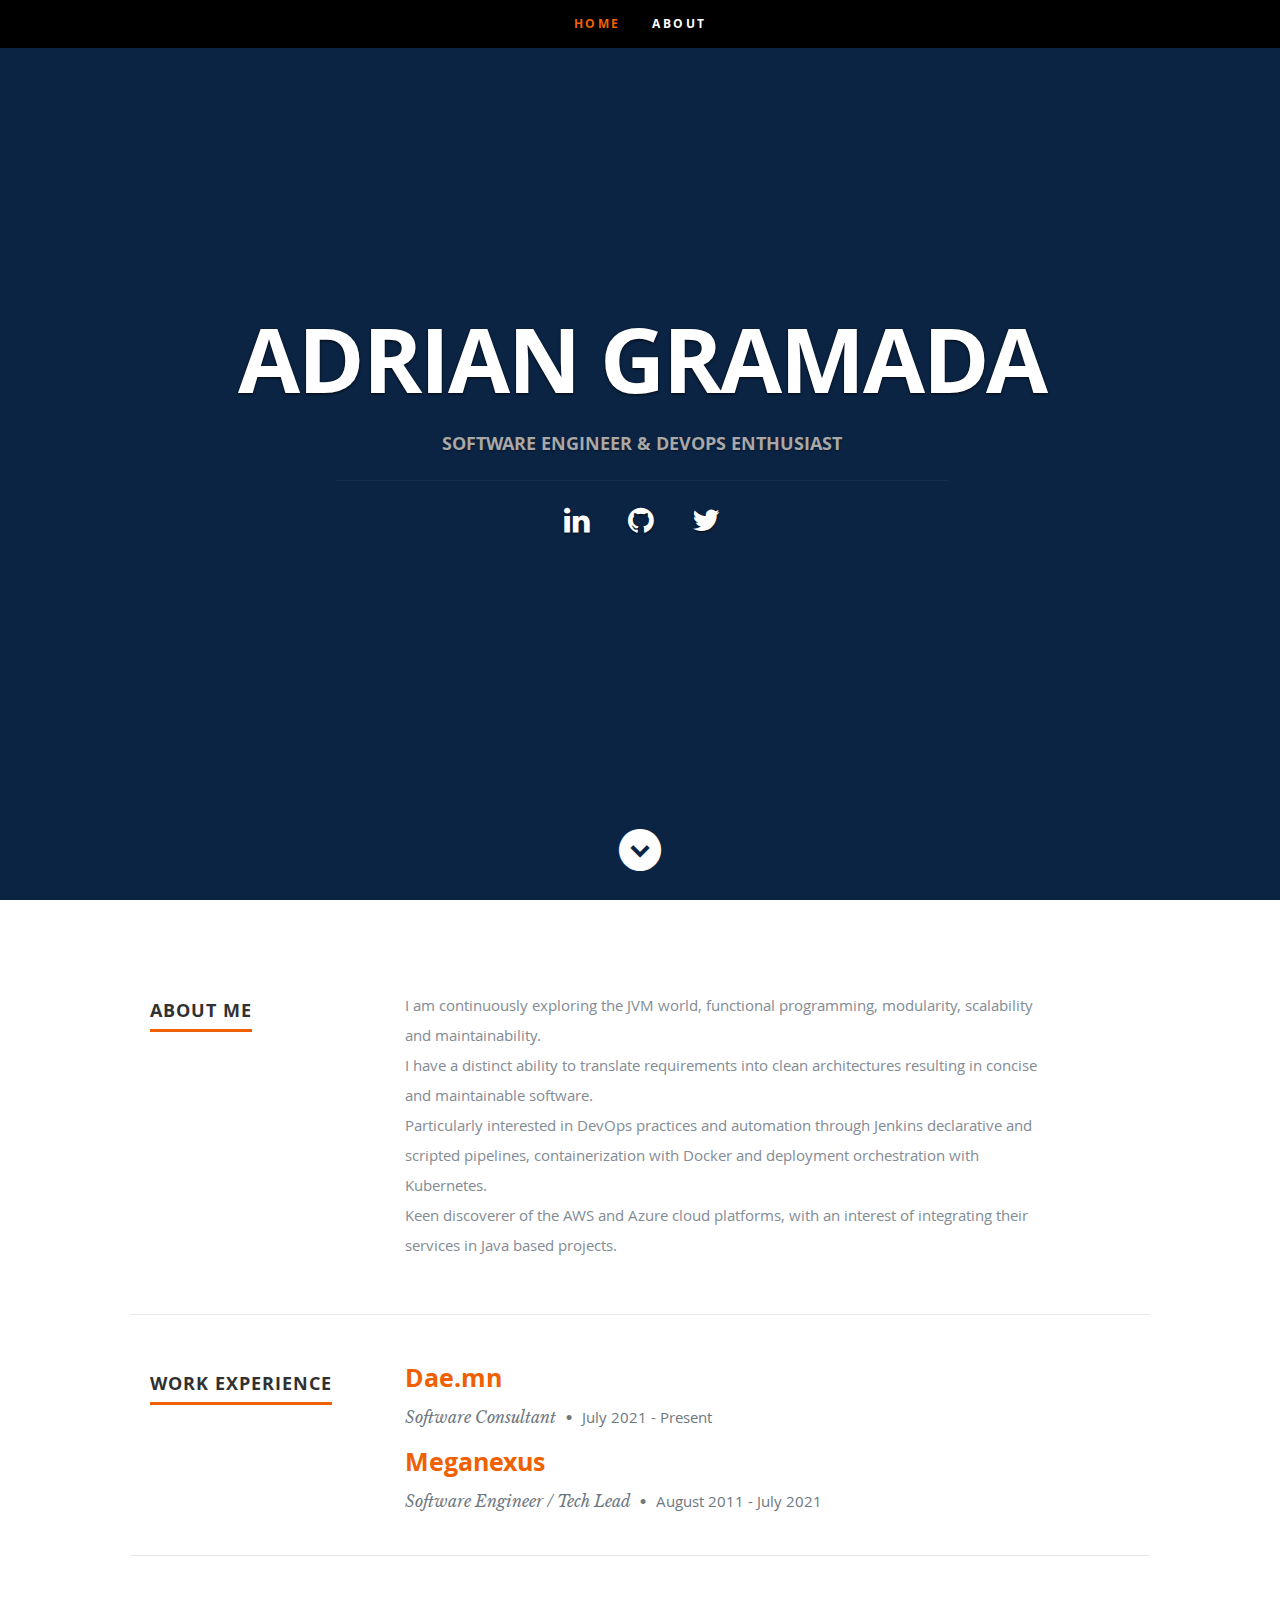
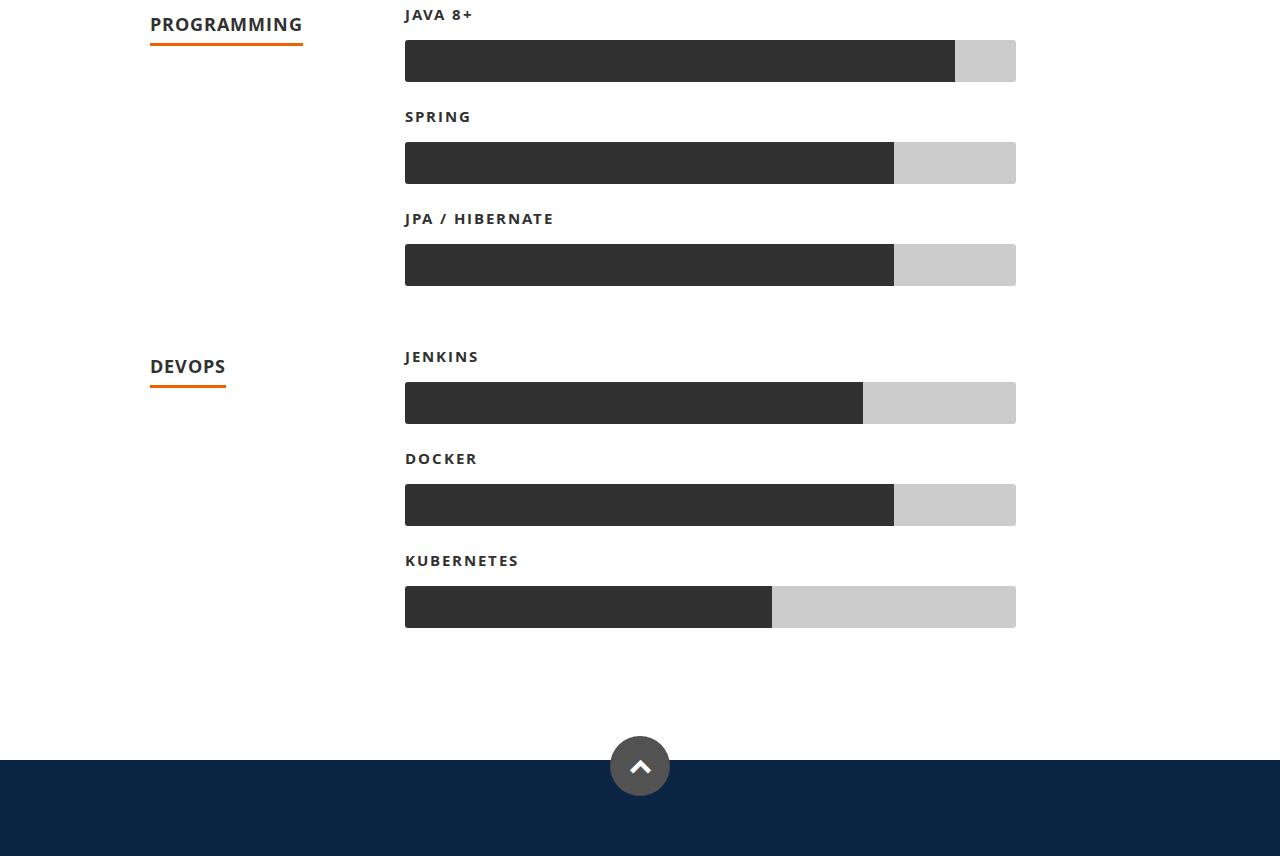
==== index.html @ 90272af5 "Update index.html" ====
<!DOCTYPE html>

<!--[if lt IE 8 ]><html class="no-js ie ie7" lang="en"> <![endif]-->
<!--[if IE 8 ]><html class="no-js ie ie8" lang="en"> <![endif]-->
<!--[if (gte IE 8)|!(IE)]><!--><html class="no-js" lang="en"> <!--<![endif]-->
<head>

   <meta charset="utf-8">
	<title>Home</title>
	<meta name="description" content="Graadi's Homepage">
	<meta name="author" content="Graadi">

	<meta name="viewport" content="width=device-width, initial-scale=1, maximum-scale=1">

   <link rel="stylesheet" href="css/default.css">
	<link rel="stylesheet" href="css/layout.css">
   <link rel="stylesheet" href="css/media-queries.css">
   <link rel="stylesheet" href="css/magnific-popup.css">

	<link rel="shortcut icon" href="images/favicon.png" >

</head>

<body>

   <header id="home">

      <nav id="nav-wrap">

         <a class="mobile-btn" href="#nav-wrap" title="Show navigation">Show navigation</a>
	      <a class="mobile-btn" href="#" title="Hide navigation">Hide navigation</a>

         <ul id="nav" class="nav">
            <li class="current"><a class="smoothscroll" href="#home">Home</a></li>
	         <li><a class="smoothscroll" href="#resume">About</a></li>
         </ul>

      </nav>

      <div class="row banner">
         <div class="banner-text">
            <h1 class="responsive-headline">Adrian Gramada</h1>
            <h3>Software Engineer & DevOps enthusiast</h3>
            <hr />
            <ul class="social">
               <li><a href="https://www.linkedin.com/in/graadi/"><i class="fa fa-linkedin"></i></a></li>
               <li><a href="https://github.com/graadi"><i class="fa fa-github"></i></a></li>
               <li><a href="https://twitter.com/graaadi"><i class="fa fa-twitter"></i></a></li>
            </ul>
         </div>
      </div>

      <p class="scrolldown">
         <a class="smoothscroll" href="#resume"><i class="icon-down-circle"></i></a>
      </p>

   </header>

   <section id="resume">

      <div class="row about work">

         <div class="three columns header-col">
            <h1><span>About Me</span></h1>
         </div>

         <div class="nine columns main-col">

            <div class="row item">

               <div class="twelve columns">

                  <p>I am continuously exploring the JVM world, functional programming, modularity, scalability and maintainability.<br />
                  I have a distinct ability to translate requirements into clean architectures resulting in concise and maintainable software.<br />
                  Particularly interested in DevOps practices and automation through Jenkins declarative and scripted pipelines, containerization with Docker and deployment orchestration with Kubernetes.<br />
                  Keen discoverer of the AWS and Azure cloud platforms, with an interest of integrating their services in Java based projects.</p>

               </div>

            </div>

         </div>

      </div>

      <div class="row work">

         <div class="three columns header-col">
            <h1><span>Work Experience</span></h1>
         </div>

         <div class="nine columns main-col">

            <div class="row item">

               <div class="twelve columns">

                  <h3><a href="https://dae.mn">Dae.mn</a></h3>
                  <p class="info">Software Consultant <span>&bull;</span> <em class="date">July 2021 - Present</em></p>

               </div>

            </div>

            <div class="row item">

               <div class="twelve columns">

                  <h3><a href="https://www.meganexus.com">Meganexus</a></h3>
                  <p class="info">Software Engineer / Tech Lead <span>&bull;</span> <em class="date">August 2011 - July 2021</em></p>

               </div>

            </div>

         </div>

      </div>

      <div class="row skill">

         <div class="three columns header-col">
            <h1><span>Programming</span></h1>
         </div>

         <div class="nine columns main-col">

				<div class="bars">

				   <ul class="skills">
					   <li><span class="bar-expand java"></span><em>Java 8+</em></li>
                  <li><span class="bar-expand spring"></span><em>Spring</em></li>
						<li><span class="bar-expand jpa"></span><em>JPA / Hibernate</em></li>
					</ul>

				</div>

			</div>

      </div>

      <div class="row skill">

         <div class="three columns header-col">
            <h1><span>DevOps</span></h1>
         </div>

         <div class="nine columns main-col">

				<div class="bars">

				   <ul class="skills">
					   <li><span class="bar-expand jenkins"></span><em>Jenkins</em></li>
                  <li><span class="bar-expand docker"></span><em>Docker</em></li>
						<li><span class="bar-expand kubernetes"></span><em>Kubernetes</em></li>
					</ul>

				</div>

			</div>

      </div>
   </section>

   <footer>

      <div class="row">

         <div id="go-top"><a class="smoothscroll" title="Back to Top" href="#home"><i class="icon-up-open"></i></a></div>

      </div>

   </footer>

   <script src="http://ajax.googleapis.com/ajax/libs/jquery/1.10.2/jquery.min.js"></script>
   <script>window.jQuery || document.write('<script src="js/jquery-1.10.2.min.js"><\/script>')</script>
   <script type="text/javascript" src="js/jquery-migrate-1.2.1.min.js"></script>
   <script src="js/jquery.flexslider.js"></script>
   <script src="js/waypoints.js"></script>
   <script src="js/jquery.fittext.js"></script>
   <script src="js/init.js"></script>

</body>

</html>
---- css/default.css ----
/*
=====================================================================
*   Ceevee v1.0 Default Stylesheet
*   url: styleshout.com
*   03-17-2014
=====================================================================

TOC:
a. Webfonts and Icon fonts
b. Reset
c. Default Styles
   1. Basic
   2. Typography
   3. Links
   4. Images
   5. Buttons
   6. Forms
d. Grid
e. Others
   1. Clearing
   2. Misc

=====================================================================  */

/* ------------------------------------------------------------------ */
/* a. Webfonts and Icon fonts
 ------------------------------------------------------------------ */

@import url("fonts.css");
@import url("fontello/css/fontello.css");
@import url("font-awesome/css/font-awesome.min.css");

/* ------------------------------------------------------------------
/* b. Reset
      Adapted from:
      Normalize.css - https://github.com/necolas/normalize.css/
      HTML5 Doctor Reset - html5doctor.com/html-5-reset-stylesheet/
/* ------------------------------------------------------------------ */

html, body, div, span, object, iframe,
h1, h2, h3, h4, h5, h6, p, blockquote, pre,
abbr, address, cite, code,
del, dfn, em, img, ins, kbd, q, samp,
small, strong, sub, sup, var,
b, i,
dl, dt, dd, ol, ul, li,
fieldset, form, label, legend,
table, caption, tbody, tfoot, thead, tr, th, td,
article, aside, canvas, details, figcaption, figure,
footer, header, hgroup, menu, nav, section, summary,
time, mark, audio, video {
   margin: 0;
   padding: 0;
   border: 0;
   outline: 0;
   font-size: 100%;
   vertical-align: baseline;
   background: transparent;
}

article,aside,details,figcaption,figure,
footer,header,hgroup,menu,nav,section {
   display: block;
}

audio,
canvas,
video {
   display: inline-block;
}

audio:not([controls]) {
   display: none;
   height: 0;
}

[hidden] { display: none; }

code, kbd, pre, samp {
   font-family: monospace, serif;
   font-size: 1em;
}

pre {
   white-space: pre;
   white-space: pre-wrap;
   word-wrap: break-word;
}

blockquote, q { quotes: &#8220 &#8220; }

blockquote:before, blockquote:after,
q:before, q:after {
   content: '';
   content: none;
}

ins {
   background-color: #ff9;
   color: #000;
   text-decoration: none;
}

mark {
   background-color: #A7F4F6;
   color: #555;
}

del { text-decoration: line-through; }

abbr[title], dfn[title] {
   border-bottom: 1px dotted;
   cursor: help;
}

table {
   border-collapse: collapse;
   border-spacing: 0;
}


/* ------------------------------------------------------------------ */
/* c. Default and Basic Styles
      Adapted from:
      Skeleton CSS Framework - http://www.getskeleton.com/
      Typeplate Typographic Starter Kit - http://typeplate.com/
/* ------------------------------------------------------------------ */

/*  1. Basic  ------------------------------------------------------- */

*,
*:before,
*:after {
   -moz-box-sizing: border-box;
   -webkit-box-sizing: border-box;
   box-sizing: border-box;
}

html {
   font-size: 62.5%;
   -webkit-font-smoothing: antialiased;
}

body {
   background: #fff;
   font-family: 'opensans-regular', sans-serif;
   font-weight: normal;
   font-size: 15px;
   line-height: 30px;
	color: #838C95;

   -webkit-font-smoothing: antialiased; /* Fix for webkit rendering */
	-webkit-text-size-adjust: 100%;
}

/*  2. Typography
       Vertical rhythm with leading derived from 6
--------------------------------------------------------------------- */

h1, h2, h3, h4, h5, h6 {
   color: #313131;
	font-family: 'opensans-bold', sans-serif;
   font-weight: normal;
}
h1 a, h2 a, h3 a, h4 a, h5 a, h6 a { font-weight: inherit; }
h1 { font-size: 38px; line-height: 42px; margin-bottom: 12px; letter-spacing: -1px; }
h2 { font-size: 28px; line-height: 36px; margin-bottom: 6px; }
h3 { font-size: 22px; line-height: 30px; margin-bottom: 12px; }
h4 { font-size: 20px; line-height: 30px; margin-bottom: 6px; }
h5 { font-size: 18px; line-height: 30px; }
h6 { font-size: 14px; line-height: 30px; }
.subheader { }

p { margin: 0 0 30px 0; }
p img { margin: 0; }
p.lead {
   font: 19px/36px 'opensans-light', sans-serif;
   margin-bottom: 18px;
}

/* for 'em' and 'strong' tags, font-size and line-height should be same with
the body tag due to rendering problems in some browsers */
em { font: 15px/30px 'opensans-italic', sans-serif; }
strong, b { font: 15px/30px 'opensans-bold', sans-serif; }
small { font-size: 11px; line-height: inherit; }

/*	Blockquotes */
blockquote {
   margin: 30px 0px;
   padding-left: 40px;
   position: relative;
}
blockquote:before {
   content: "\201C";
   opacity: 0.45;
   font-size: 80px;
   line-height: 0px;
   margin: 0;
   font-family: arial, sans-serif;

   position: absolute;
   top:  30px;
	left: 0;
}
blockquote p {
   font-family: 'librebaskerville-italic', serif;
   padding: 0;
   font-size: 18px;
   line-height: 36px;
}
blockquote cite {
   display: block;
   font-size: 12px;
   font-style: normal;
   line-height: 18px;
}
blockquote cite:before { content: "\2014 \0020"; }
blockquote cite a,
blockquote cite a:visited { color: #8B9798; border: none }

/* ---------------------------------------------------------------------
/*  Pull Quotes Markup
/*
    <aside class="pull-quote">
		<blockquote>
			<p></p>
		</blockquote>
	 </aside>
/*
/* --------------------------------------------------------------------- */
.pull-quote {
   position: relative;
	padding: 18px 30px 18px 0px;
}
.pull-quote:before,
.pull-quote:after {
	height: 1em;
	opacity: 0.45;
	position: absolute;
	font-size: 80px;
   font-family: Arial, Sans-Serif;
}
.pull-quote:before {
	content: "\201C";
	top:  33px;
	left: 0;
}
.pull-quote:after {
	content: '\201D';
	bottom: -33px;
	right: 0;
}
.pull-quote blockquote {
   margin: 0;
}
.pull-quote blockquote:before {
   content: none;
}

/* Abbreviations */
abbr {
   font-family: 'opensans-bold', sans-serif;
	font-variant: small-caps;
	text-transform: lowercase;
   letter-spacing: .5px;
	color: gray;
}
abbr:hover { cursor: help; }

/* drop cap */
.drop-cap:first-letter {
	float: left;
	margin: 0;
	padding: 14px 6px 0 0;
	font-size: 84px;
	font-family: /* Copperplate */ 'opensans-bold', sans-serif;
   line-height: 60px;
	text-indent: 0;
	background: transparent;
	color: inherit;
}

hr { border: solid #E3E3E3; border-width: 1px 0 0; clear: both; margin: 11px 0 30px; height: 0; }


/*  3. Links  ------------------------------------------------------- */

a, a:visited {
   text-decoration: none;
   outline: 0;
   color: #11ABB0;

   -webkit-transition: color .3s ease-in-out;
   -moz-transition: color .3s ease-in-out;
   -o-transition: color .3s ease-in-out;
   transition: color .3s ease-in-out;
}
a:hover, a:focus { color: #313131; }
p a, p a:visited { line-height: inherit; }


/*  4. List  --------------------------------------------------------- */

ul, ol { margin-bottom: 24px; margin-top: 12px; }
ul { list-style: none outside; }
ol { list-style: decimal; }
ol, ul.square, ul.circle, ul.disc { margin-left: 30px; }
ul.square { list-style: square outside; }
ul.circle { list-style: circle outside; }
ul.disc { list-style: disc outside; }
ul ul, ul ol,
ol ol, ol ul { margin: 6px 0 6px 30px; }
ul ul li, ul ol li,
ol ol li, ol ul li { margin-bottom: 6px; }
li { line-height: 18px; margin-bottom: 12px; }
ul.large li { }
li p { }

/* ---------------------------------------------------------------------
/*  Stats Tab Markup

    <ul class="stats-tabs">
		<li><a href="#">[value]<b>[name]</b></a></li>
	 </ul>

    Extend this object into your markup.
/*
/* --------------------------------------------------------------------- */
.stats-tabs {
   padding: 0;
   margin: 24px 0;
}
.stats-tabs li {
	display: inline-block;
	margin: 0 10px 18px 0;
	padding: 0 10px 0 0;
	border-right: 1px solid #ccc;
}
.stats-tabs li:last-child {
	margin: 0;
	padding: 0;
	border: none;
}
.stats-tabs li a {
	display: inline-block;
	font-size: 22px;
	font-family: 'opensans-bold', sans-serif;
   border: none;
   color: #313131;
}
.stats-tabs li a:hover {
   color:#11ABB0;
}
.stats-tabs li a b {
	display: block;
	margin: 6px 0 0 0;
	font-size: 13px;
	font-family: 'opensans-regular', sans-serif;
   color: #8B9798;
}

/* definition list */
dl { margin: 12px 0; }
dt { margin: 0; color:#11ABB0; }
dd { margin: 0 0 0 20px; }

/* Lining Definition Style Markup */
.lining dt,
.lining dd {
	display: inline;
	margin: 0;
}
.lining dt + dt:before,
.lining dd + dt:before {
	content: "\A";
	white-space: pre;
}
.lining dd + dd:before {
	content: ", ";
}
.lining dd:before {
	content: ": ";
	margin-left: -0.2em;
}

/* Dictionary Definition Style Markup */
.dictionary-style dt {
	display: inline;
	counter-reset: definitions;
}
.dictionary-style dt + dt:before {
	content: ", ";
	margin-left: -0.2em;
}
.dictionary-style dd {
	display: block;
	counter-increment: definitions;
}
.dictionary-style dd:before {
	content: counter(definitions, decimal) ". ";
}

/* Pagination */
.pagination {
   margin: 36px auto;
   text-align: center;
}
.pagination ul li {
   display: inline-block;
   margin: 0;
   padding: 0;
}
.pagination .page-numbers {
   font: 15px/18px 'opensans-bold', sans-serif;
   display: inline-block;
   padding: 6px 10px;
   margin-right: 3px;
   margin-bottom: 6px;
	color: #6E757C;
	background-color: #E6E8EB;

	-webkit-transition: all 200ms ease-in-out;
	-moz-transition: all 200ms ease-in-out;
	-o-transition: all 200ms ease-in-out;
	-ms-transition: all 200ms ease-in-out;
	transition: all 200ms ease-in-out;

   -moz-border-radius: 3px;
   -webkit-border-radius: 3px;
   -khtml-border-radius: 3px;
	border-radius: 3px;
}
.pagination .page-numbers:hover {
   background: #838A91;
   color: #fff;
}
.pagination .current,
.pagination .current:hover {
   background-color: #11ABB0;
   color: #fff;
}
.pagination .inactive,
.pagination .inactive:hover {
   background-color: #E6E8EB;
	color: #A9ADB2;
}
.pagination .prev, .pagination .next {}

/*  5. Images  --------------------------------------------------------- */

img {
   max-width: 100%;
   height: auto;
}
img.pull-right { margin: 12px 0px 0px 18px; }
img.pull-left { margin: 12px 18px 0px 0px; }

/*  6. Buttons  --------------------------------------------------------- */

.button,
.button:visited,
button,
input[type="submit"],
input[type="reset"],
input[type="button"] {
   font: 16px/30px 'opensans-bold', sans-serif;
   background: #11ABB0;
   display: inline-block;
	text-decoration: none;
   letter-spacing: 0;
   color: #fff;
	padding: 12px 20px;
	margin-bottom: 18px;
   border: none;
   cursor: pointer;
   height: auto;

   -webkit-transition: all .2s ease-in-out;
	-moz-transition: all .2s ease-in-out;
	-o-transition: all .2s ease-in-out;
	-ms-transition: all .2s ease-in-out;
	transition: all .2s ease-in-out;

   -moz-border-radius: 3px;
   -webkit-border-radius: 3px;
   -khtml-border-radius: 3px;
   border-radius: 3px;
}

.button:hover,
button:hover,
input[type="submit"]:hover,
input[type="reset"]:hover,
input[type="button"]:hover {
   background: #3d4145;
   color: #fff;
}

.button:active,
button:active,
input[type="submit"]:active,
input[type="reset"]:active,
input[type="button"]:active {
   background: #3d4145;
   color: #fff;
}

.button.full-width,
button.full-width,
input[type="submit"].full-width,
input[type="reset"].full-width,
input[type="button"].full-width {
	width: 100%;
	padding-left: 0 !important;
	padding-right: 0 !important;
	text-align: center;
}

/* Fix for odd Mozilla border & padding issues */
button::-moz-focus-inner,
input::-moz-focus-inner {
    border: 0;
    padding: 0;
}


/*  7. Forms  --------------------------------------------------------- */

form { margin-bottom: 24px; }
fieldset { margin-bottom: 24px; }

input[type="text"],
input[type="password"],
input[type="email"],
textarea,
select {
   display: block;
   padding: 18px 15px;
   margin: 0 0 24px 0;
   border: 0;
   outline: none;
   vertical-align: middle;
   min-width: 225px;
	max-width: 100%;
   font-size: 15px;
   line-height: 24px;
	color: #647373;
	background: #D3D9D9;

}

/* select { padding: 0;
   width: 220px;
   } */

input[type="text"]:focus,
input[type="password"]:focus,
input[type="email"]:focus,
textarea:focus {
   color: #B3B7BC;
	background-color: #3d4145;
}

textarea { min-height: 220px; }

label,
legend {
   font: 16px/24px 'opensans-bold', sans-serif;
	margin: 12px 0;
   color: #3d4145;
   display: block;
}
label span,
legend span {
	color: #8B9798;
   font: 14px/24px 'opensans-regular', sans-serif;
}

input[type="checkbox"],
input[type="radio"] {
    font-size: 15px;
    color: #737373;
}

input[type="checkbox"] { display: inline; }

/* ------------------------------------------------------------------ */
/* d. Grid
---------------------------------------------------------------------
   gutter = 40px.
/* ------------------------------------------------------------------ */

/* default
--------------------------------------------------------------- */
.row {
   width: 96%;
   max-width: 1020px;
   margin: 0 auto;
}
/* fixed width for IE8 */
.ie .row { width: 1000px ; }

.narrow .row { max-width: 980px; }

.row .row { width: auto; max-width: none; margin: 0 -20px; }

/* row clearing */
.row:before,
.row:after {
    content: " ";
    display: table;
}
.row:after {
    clear: both;
}

.column, .columns {
   position: relative;
   padding: 0 20px;
   min-height: 1px;
   float: left;
}
.column.centered, .columns.centered  {
    float: none;
    margin: 0 auto;
}

/* removed gutters */
.row.collapsed > .column,
.row.collapsed > .columns,
.column.collapsed, .columns.collapsed  { padding: 0; }

[class*="column"] + [class*="column"]:last-child { float: right; }
[class*="column"] + [class*="column"].end { float: right; }

/* column widths */
.row .one         { width: 8.33333%; }
.row .two         { width: 16.66667%; }
.row .three       { width: 25%; }
.row .four        { width: 33.33333%; }
.row .five        { width: 41.66667%; }
.row .six         { width: 50%; }
.row .seven       { width: 58.33333%; }
.row .eight       { width: 66.66667%; }
.row .nine        { width: 75%; }
.row .ten         { width: 83.33333%; }
.row .eleven      { width: 91.66667%; }
.row .twelve      { width: 100%; }

/* Offsets */
.row .offset-1    { margin-left: 8.33333%; }
.row .offset-2    { margin-left: 16.66667%; }
.row .offset-3    { margin-left: 25%; }
.row .offset-4    { margin-left: 33.33333%; }
.row .offset-5    { margin-left: 41.66667%; }
.row .offset-6    { margin-left: 50%; }
.row .offset-7    { margin-left: 58.33333%; }
.row .offset-8    { margin-left: 66.66667%; }
.row .offset-9    { margin-left: 75%; }
.row .offset-10   { margin-left: 83.33333%; }
.row .offset-11   { margin-left: 91.66667%; }

/* Push/Pull */
.row .push-1      { left: 8.33333%; }
.row .pull-1      { right: 8.33333%; }
.row .push-2      { left: 16.66667%; 	}
.row .pull-2      { right: 16.66667%; }
.row .push-3      { left: 25%; }
.row .pull-3      { right: 25%;	}
.row .push-4      { left: 33.33333%; }
.row .pull-4      { right: 33.33333%; }
.row .push-5      { left: 41.66667%; }
.row .pull-5      { right: 41.66667%; }
.row .push-6      { left: 50%; }
.row .pull-6      { right: 50%; }
.row .push-7      { left: 58.33333%; }
.row .pull-7      { right: 58.33333%; }
.row .push-8      { left: 66.66667%; 	}
.row .pull-8      { right: 66.66667%; }
.row .push-9      { left: 75%; }
.row .pull-9      { right: 75%; }
.row .push-10     { left: 83.33333%; }
.row .pull-10     { right: 83.33333%; }
.row .push-11     { left: 91.66667%; }
.row .pull-11     { right: 91.66667%; }

/* block grids
--------------------------------------------------------------------- */
.bgrid-sixths [class*="column"]   { width: 16.66667%; }
.bgrid-quarters [class*="column"] { width: 25%; }
.bgrid-thirds [class*="column"]   { width: 33.33333%; }
.bgrid-halves [class*="column"]   { width: 50%; }

[class*="bgrid"] [class*="column"] + [class*="column"]:last-child { float: left; }

/* Left clearing for block grid columns - columns that changes width in
different screen sizes. Allows columns with different heights to align
properly.
--------------------------------------------------------------------- */
.first { clear: left; }   /* first column in default screen */
.s-first { clear: none; } /* first column in smaller screens */

/* smaller screens
--------------------------------------------------------------- */
@media only screen and (max-width: 900px) {

   /* block grids on small screens */
   .s-bgrid-sixths [class*="column"]   { width: 16.66667%; }
   .s-bgrid-quarters [class*="column"] { width: 25%; }
   .s-bgrid-thirds [class*="column"]   { width: 33.33333%; }
   .s-bgrid-halves [class*="column"]   { width: 50%; }

   /* block grids left clearing */
   .first { clear: none; }
   .s-first { clear: left; }

}

/* mobile wide/smaller tablets
--------------------------------------------------------------- */
@media only screen and (max-width: 767px) {

   .row {
	   width: 460px;
	   margin: 0 auto;
      padding: 0;
	}
   .column, .columns {
	   width: auto !important;
	   float: none;
	   margin-left: 0;
	   margin-right: 0;
      padding: 0 30px;
   }
   .row .row { width: auto; max-width: none; margin: 0 -30px; }

   [class*="column"] + [class*="column"]:last-child { float: none; }
   [class*="bgrid"] [class*="column"] + [class*="column"]:last-child { float: none; }

   /* Offsets */
   .row .offset-1    { margin-left: 0%; }
   .row .offset-2    { margin-left: 0%; }
   .row .offset-3    { margin-left: 0%; }
   .row .offset-4    { margin-left: 0%; }
   .row .offset-5    { margin-left: 0%; }
   .row .offset-6    { margin-left: 0%; }
   .row .offset-7    { margin-left: 0%; }
   .row .offset-8    { margin-left: 0%; }
   .row .offset-9    { margin-left: 0%; }
   .row .offset-10   { margin-left: 0%; }
   .row .offset-11   { margin-left: 0%; }
}

/* mobile narrow
--------------------------------------------------------------- */
@media only screen and (max-width: 460px) {

   .row { width: auto; }

}

/* larger screens
--------------------------------------------------------------- */
@media screen and (min-width: 1200px) {

   .wide .row { max-width: 1180px; }

}

/* ------------------------------------------------------------------ */
/* e. Others
/* ------------------------------------------------------------------ */

/*  1. Clearing
    (http://nicolasgallagher.com/micro-clearfix-hack/
--------------------------------------------------------------------- */

.cf:before,
.cf:after {
    content: " ";
    display: table;
}
.cf:after {
    clear: both;
}

/*  2. Misc -------------------------------------------------------- */

.remove-bottom { margin-bottom: 0 !important; }
.half-bottom { margin-bottom: 12px !important; }
.add-bottom { margin-bottom: 24px !important; }
.no-border { border: none; }

.text-center  { text-align: center !important; }
.text-left    { text-align: left !important; }
.text-right   { text-align: right !important; }
.pull-left    { float: left !important; }
.pull-right   { float: right !important; }
.align-center {
	margin-left: auto !important;
	margin-right: auto !important;
	text-align: center !important;
}
---- css/layout.css ----
/*
   General Styles
   Header Styles
   About Section
   Resume Section
   Footer
*/

/*
   General Styles
*/
body { background: #0B2444; }


/*
   Header Styles
*/
header {
   position: relative;
   height: 800px;
   min-height: 500px;
   width: 100%;
   background: #161415 url(../images/back.png) repeat top center;
   background-size: cover !important;
	-webkit-background-size: cover !important;
   text-align: center;
   overflow: hidden;
}

/* vertically center banner section */
header:before {
   content: '';
   display: inline-block;
   vertical-align: middle;
   height: 100%;
}
header .banner {
   display: inline-block;
   vertical-align: middle;
   margin: 0 auto;
   width: 85%;
   padding-bottom: 30px;
   text-align: center;
}

header .banner-text { width: 100%; }
header .banner-text h1 {
   font: 90px/1.1em 'opensans-bold', sans-serif;
   color: #fff;
   letter-spacing: -2px;
   margin: 0 auto 18px auto;
   text-shadow: 0px 1px 3px rgba(0, 0, 0, .8);
   text-transform: uppercase;
}
header .banner-text h3 {
   font: 18px/1.9em 'opensans-bold', serif;
   color: #A8A8A8;
   margin: 0 auto;
   width: 70%;
   text-shadow: 0px 1px 2px rgba(0, 0, 0, .5);
   text-transform: uppercase;
}
header .banner-text h3 span,
header .banner-text h3 a {
   color: #fff;
}
header .banner-text hr {
   width: 60%;
   margin: 18px auto 24px auto;
   border-color: #2F2D2E;
   border-color: rgba(150, 150, 150, .1);
}

/* header social links */
header .social {
   margin: 24px 0;
   padding: 0;
   font-size: 30px;
   text-shadow: 0px 1px 2px rgba(0, 0, 0, .8);
}
header .social li {
   display: inline-block;
   margin: 0 15px;
   padding: 0;
}
header .social li a { color: #fff; }
header .social li a:hover { color: #F06000; }

/* scrolldown link */
header .scrolldown a {
   position: absolute;
   bottom: 30px;
   left: 50%;
   margin-left: -29px;
   color: #fff;
   display: block;
   height: 42px;
   width: 42px;
   font-size: 42px;
   line-height: 42px;
   color: #fff;
   border-radius: 100%;

   -webkit-transition: all .3s ease-in-out;
   -moz-transition: all .3s ease-in-out;
   -o-transition: all .3s ease-in-out;
   transition: all .3s ease-in-out;
}
header .scrolldown a:hover { color: #F06000; }

/* primary navigation
--------------------------------------------------------------------- */
#nav-wrap ul, #nav-wrap li, #nav-wrap a {
	 margin: 0;
	 padding: 0;
	 border: none;
	 outline: none;
}

/* nav-wrap */
#nav-wrap {
   font: 12px 'opensans-bold', sans-serif;
   width: 100%;
   text-transform: uppercase;
   letter-spacing: 2.5px;
   margin: 0 auto;
   z-index: 100;
   position: fixed;
   left: 0;
   top: 0;
   background-color: rgba(0, 0, 0, 1);
}
.opaque { background-color: #333; }

/* hide toggle button */
#nav-wrap > a.mobile-btn { display: none; }

ul#nav {
   min-height: 48px;
   width: auto;

   /* center align the menu */
   text-align: center;
}
ul#nav li {
   position: relative;
   list-style: none;
   height: 48px;
   display: inline-block;
}

/* Links */
ul#nav li a {

/* 8px padding top + 8px padding bottom + 32px line-height = 48px */

   display: inline-block;
   padding: 8px 13px;
   line-height: 32px;
	text-decoration: none;
   text-align: left;
   color: #fff;

	-webkit-transition: color .2s ease-in-out;
	-moz-transition: color .2s ease-in-out;
	-o-transition: color .2s ease-in-out;
	-ms-transition: color .2s ease-in-out;
	transition: color .2s ease-in-out;
}

ul#nav li a:active { background-color: transparent !important; }
ul#nav li.current a { color: #F06000; }

/* ------------------------------------------------------------------ */
/* d. Resume Section
/* ------------------------------------------------------------------ */

#resume {
   background: #fff;
   padding-top: 90px;
   padding-bottom: 72px;
   overflow: hidden;
}

#resume a, #resume a:visited  { color: #F06000; }
#resume a:hover, #resume a:focus { color: #313131; }

#resume h1 {
   font: 18px/24px 'opensans-bold', sans-serif;
   text-transform: uppercase;
   letter-spacing: 1px;
}
#resume h1 span {
   border-bottom: 3px solid #F06000;
   padding-bottom: 6px;
}
#resume h3 {
   font: 25px/30px 'opensans-bold', sans-serif;
}

#resume .header-col { padding-top: 9px; }
#resume .main-col { padding-right: 10%; }

.about .education, .work {
   margin-bottom: 48px;
   padding-bottom: 24px;
   border-bottom: 1px solid #E8E8E8;
}
#resume .info {
   font: 16px/24px 'librebaskerville-italic', serif;
   color: #6E7881;
   margin-bottom: 18px;
   margin-top: 9px;
}
#resume .info span {
   margin-right: 5px;
   margin-left: 5px;
}
#resume .date {
   font: 15px/24px 'opensans-regular', sans-serif;
   margin-top: 6px;
}

/*----------------------------------------------*/
/*	Skill Bars
/*----------------------------------------------*/

.bars {
	width: 95%;
	float: left;
	padding: 0;
	text-align: left;
}
.bars .skills {
  	margin-top: 36px;
   list-style: none;
}
.bars li {
   position: relative;
  	margin-bottom: 60px;
  	background: #ccc;
  	height: 42px;
  	border-radius: 3px;
}
.bars li em {
	font: 15px 'opensans-bold', sans-serif;
   color: #313131;
	text-transform: uppercase;
   letter-spacing: 2px;
	font-weight: normal;
   position: relative;
	top: -36px;
}
.bar-expand {
   position: absolute;
   left: 0;
   top: 0;

   margin: 0;
   padding-right: 24px;
  	background: #313131;
   display: inline-block;
  	height: 42px;
   line-height: 42px;
   border-radius: 3px 0 0 3px;
}

.java {
  	width: 90%;
  	-moz-animation: java 2s ease;
  	-webkit-animation: java 2s ease;
}
.spring {
  	width: 80%;
  	-moz-animation: spring 2s ease;
  	-webkit-animation: spring 2s ease;
}
.jpa {
  	width: 80%;
  	-moz-animation: jpa 2s ease;
  	-webkit-animation: jpa 2s ease;
}
.jenkins {
  	width: 75%;
  	-moz-animation: jenkins 2s ease;
  	-webkit-animation: jenkins 2s ease;
}
.docker {
  	width: 80%;
  	-moz-animation: docker 2s ease;
  	-webkit-animation: docker 2s ease;
}
.kubernetes {
  	width: 60%;
  	-moz-animation: kubernetes 2s ease;
  	-webkit-animation: kubernetes 2s ease;
}
.aws {
   width: 75%;
   -moz-animation: aws 2s ease;
   -webkit-animation: aws 2s ease;
}

@-moz-keyframes java {
  0%   { width: 0px;  }
  100% { width: 90%;  }
}
@-moz-keyframes spring {
  0%   { width: 0px;  }
  100% { width: 80%;  }
}
@-moz-keyframes jpa {
  0%   { width: 0px;  }
  100% { width: 80%;  }
}
@-moz-keyframes jenkins {
  0%   { width: 0px;  }
  100% { width: 75%;  }
}
@-moz-keyframes docker {
  0%   { width: 0px;  }
  100% { width: 80%;  }
}
@-moz-keyframes kubernetes {
  0%   { width: 0px;  }
  100% { width: 60%;  }
}
@-moz-keyframes aws {
   0%   { width: 0px;  }
   100% { width: 75%;  }
}
@-webkit-keyframes java {
  0%   { width: 0px;  }
  100% { width: 90%;  }
}
@-webkit-keyframes spring {
  0%   { width: 0px;  }
  100% { width: 80%;  }
}
@-webkit-keyframes jpa {
  0%   { width: 0px;  }
  100% { width: 80%;  }
}
@-webkit-keyframes jenkins {
  0%   { width: 0px;  }
  100% { width: 75%;  }
}
@-webkit-keyframes docker {
  0%   { width: 0px;  }
  100% { width: 80%;  }
}
@-webkit-keyframes kubernetes {
  0%   { width: 0px;  }
  100% { width: 60%;  }
}
@-moz-keyframes aws {
   0%   { width: 0px;  }
   100% { width: 75%;  }
}
/* Flex Slider
/* ------------------------------------------------------------------ */

/* Reset */
.flexslider a:active,
.flexslider a:focus  { outline: none; }
.slides,
.flex-control-nav,
.flex-direction-nav { margin: 0; padding: 0; list-style: none; }
.slides li { margin: 0; padding: 0;}

/* Necessary Styles */
.flexslider {
   position: relative;
   zoom: 1;
   margin: 0;
   padding: 0;
}
.flexslider .slides { zoom: 1; }
.flexslider .slides > li { position: relative; }

/* Hide the slides before the JS is loaded. Avoids image jumping */
.flexslider .slides > li { display: none; -webkit-backface-visibility: hidden; }
/* Suggested container for slide animation setups. Can replace this with your own */
.flex-container { zoom: 1; position: relative; }

/* Clearfix for .slides */
.slides:before,
.slides:after {
   content: " ";
   display: table;
}
.slides:after {
   clear: both;
}

/* No JavaScript Fallback */
/* If you are not using another script, such as Modernizr, make sure you
 * include js that eliminates this class on page load */
.no-js .slides > li:first-child { display: block; }

/* Slider Styles */
.slides { zoom: 1; }
.slides > li {
   /*margin-right: 5px; */
   overflow: hidden;
}

/* Control Nav */
.flex-control-nav {
    width: 100%;
    position: absolute;
    bottom: -20px;
    text-align: left;
}
.flex-control-nav li {
    margin: 0 6px;
    display: inline-block;
    zoom: 1;
    *display: inline;
}
.flex-control-paging li a {
    width: 12px;
    height: 12px;
    display: block;
    background: #ddd;
    background: rgba(255, 255, 255, .3);
    cursor: pointer;
    text-indent: -9999px;
    -webkit-border-radius: 20px;
    -moz-border-radius: 20px;
    -o-border-radius: 20px;
    border-radius: 20px;
    box-shadow: inset 0 0 3px rgba(255, 255, 255, .3);
}
.flex-control-paging li a:hover {
    background: #CCC;
    background: rgba(255, 255, 255, .7);
}
.flex-control-paging li a.flex-active {
    background: #fff;
    background: rgba(255, 255, 255, .9);
    cursor: default;
}


/* ------------------------------------------------------------------ */
/* i. Footer
/* ------------------------------------------------------------------ */

footer {
   padding-top: 48px;
   margin-bottom: 48px;
   color: #303030;
   font-size: 14px;
   text-align: center;
   position: relative;
}

/* Go To Top Button */
#go-top {
	position: absolute;
	top: -24px;
   left: 50%;
   margin-left: -30px;
}
#go-top a {
	text-decoration: none;
	border: 0 none;
	display: block;
	width: 60px;
	height: 60px;
	background-color: #525252;

	-webkit-transition: all 0.2s ease-in-out;
   -moz-transition: all 0.2s ease-in-out;
   -o-transition: all 0.2s ease-in-out;
   -ms-transition: all 0.2s ease-in-out;
   transition: all 0.2s ease-in-out;

   color: #fff;
   font-size: 21px;
   line-height: 60px;
 	border-radius: 100%;
}
#go-top a:hover { background-color: #F06000; }
---- css/media-queries.css ----
/* ==================================================================

*   Ceevee Media Queries
*   url: styleshout.com
*   03-18-2014

/* ================================================================== */


/* screenwidth less than 1024px
--------------------------------------------------------------------- */
@media only screen and (max-width: 1024px) {

    /* header styles
   ------------------------------------------------------------------ */
   header .banner-text h1 {
      font: 80px/1.1em 'opensans-bold', sans-serif;
      letter-spacing: -1px;
      margin: 0 auto 12px auto;
   }

}

/* screenwidth less than 900px
--------------------------------------------------------------------- */
@media only screen and (max-width: 900px) {

    /* header styles
   ------------------------------------------------------------------ */
   header .banner { padding-bottom: 12px; }
   header .banner-text h1 {
      font: 78px/1.1em 'opensans-bold', sans-serif;
      letter-spacing: -1px;      
   }
   header .banner-text h3 {
      font: 17px/1.9em 'opensans-bold', serif;
      width: 80%;
   }
   header .banner-text hr {
      width: 65%;
      margin: 12px auto;
   }
   /* nav-wrap */
   #nav-wrap {
      font: 11px 'opensans-bold', sans-serif;
      letter-spacing: 1.5px;
   }


   /* About Section
   ------------------------------------------------------------------- */
   #about .profile-pic {
      width: 114px;
      height: 114px;
      margin-left: 12px;
   }
   #about .contact-details { width: 50%; }
   #about .download { width: 50%; }

   /* Resume Section
   ------------------------------------------------------------------- */
   #resume h1 { font: 16px/24px 'opensans-bold', sans-serif; }
   #resume .main-col { padding-right: 5%; }   

   /* Testimonials Section
   ------------------------------------------------------------------- */
   #testimonials .header-col h1:before {
      font-size: 66px;
      line-height: 66px;
   }
   #testimonials blockquote p {
      font-size: 22px;
      line-height: 46px;      
   }

    /* Call to Action Section
   ------------------------------------------------------------------- */
   #call-to-action .header-col h1:before {
      font-size: 66px;
      line-height: 66px;
   }

   /* Contact Section
   ------------------------------------------------------------------- */
   #contact .section-head { margin-bottom: 30px; }
   #contact .header-col h1:before {
      font-size: 66px;
      line-height: 66px;
   }
   #contact .section-head p.lead { font: 17px/33px opensans-light, sans-serif; }


}

/* mobile wide/smaller tablets
---------------------------------------------------------------------- */

@media only screen and (max-width: 767px) {

   /* mobile navigation
   -------------------------------------------------------------------- */
   #nav-wrap {
      font: 12px 'opensans-bold', sans-serif;
      background: transparent !important;
      letter-spacing: 1.5px;  
      width: auto;
      position: fixed;
      top: 0;
      right: 0;
   }
   #nav-wrap > a {
	   width: 48px;
		height: 48px;
		text-align: left;
		background-color: #CC5200;
		position: relative;
      border: none;
      float: right;

      font: 0/0 a;
      text-shadow: none;
      color: transparent;

      position: relative;
      top: 0px;
      right: 30px;
   }

	#nav-wrap > a:before,
   #nav-wrap > a:after {
	   position: absolute;
		border: 2px solid #fff;
		top: 35%;
		left: 25%;
		right: 25%;
		content: '';
	}
   #nav-wrap > a:after { top: 60%; }

   /* toggle buttons */
	#nav-wrap:not( :target ) > a:first-of-type,
	#nav-wrap:target > a:last-of-type  {
	   display: block;
	}

   /* hide menu panel */
   #nav-wrap ul#nav {
      height: auto;
		display: none;
      clear: both;
      width: auto; 
      float: right;     

      position: relative;
      top: 12px;
      right: 0;
   }

   /* display menu panels */
	#nav-wrap:target > ul#nav	{
	   display: block;
      padding: 30px 20px 48px 20px;
      background: #1f2024;
      margin: 0 30px;
      clear: both;
   }

   ul#nav li {
      display: block;
      height: auto;      
      margin: 0 auto; 
      padding: 0 4%;           
      text-align: left;
      border-bottom: 1px solid #2D2E34;
      border-bottom-style: dotted; 
   }
  
   ul#nav li a {  
      display: block;    
      margin: 0;
      padding: 0;      
      margin: 12px 0; 
      line-height: 16px; /* reset line-height from 48px */
      border: none;
   }  


   /* Header Styles
   -------------------------------------------------------------------- */
   header .banner {
      padding-bottom: 12px;
      padding-top: 6px;
   }
   header .banner-text h1 { font: 68px/1.1em 'opensans-bold', sans-serif; }
   header .banner-text h3 {
      font: 16px/1.9em 'opensans-bold', serif;
      width: 85%;
   }
   header .banner-text hr {
      width: 80%;
      margin: 18px auto;
   }

   /* header social links */
   header .social {
      margin: 18px 0 24px 0;
      font-size: 24px;
      line-height: 36px;      
   }
   header .social li { margin: 0 10px; }
   

   /* About Section
   -------------------------------------------------------------------- */
   #about .profile-pic { display: none; }
   #about .download .button {
      width: 100%;
      text-align: center;
      padding: 15px 20px;
   }
   #about .main-col { padding-right: 30px; }


   /* Resume Section
   --------------------------------------------------------------------- */
   #resume .header-col {
      padding-top: 0;
      margin-bottom: 48px;
      text-align: center;
   }
   #resume h1 { letter-spacing: 3px; }
   #resume .main-col { padding-right: 30px; }
   #resume h3, #resume .info { text-align: center; }
      
   .bars { width: 100%; }


   /* Call To Action Section
   /* ----------------------------------------------------------------- */
   #call-to-action { text-align: center; }
   #call-to-action h1 {
      font: 16px/24px 'opensans-bold', sans-serif;
      text-align: center;
      margin-bottom: 30px;
      text-shadow: 0px 1px 3px rgba(0, 0, 0, 1);
   }
   #call-to-action h1 span { display: block; }
   #call-to-action .header-col h1:before { content: none; }
   #call-to-action p { font-size: 15px; }


   /* Portfolio Section
   /* ----------------------------------------------------------------- */
   #portfolio-wrapper .columns { margin-bottom: 40px; }
   .popup-modal {	max-width: 85%; }


   /* Testimonials Section
   ----------------------------------------------------------------------- */
   #testimonials .text-container { text-align: center; }
   #testimonials h1 {
      font: 16px/24px 'opensans-bold', sans-serif;
      text-align: center;
      margin-bottom: 30px;
      text-shadow: 0px 1px 3px rgba(0, 0, 0, 1);
   }
   #testimonials h1 span { display: block; }
   #testimonials .header-col h1:before { content: none; }
   #testimonials blockquote { padding-bottom: 24px; }
   #testimonials blockquote p {
      font-size: 20px;
      line-height: 42px;      
   }

   /* Control Nav */
   .flex-control-nav {
      text-align: center;
      margin-left: -30px;
   }


   /* contact Section
   ----------------------------------------------------------------------- */
   #contact { padding-bottom: 66px; }
   #contact .section-head { margin-bottom: 12px; }
   #contact .section-head h1 {
      font: 16px/24px 'opensans-bold', sans-serif;            
      text-align: center;   
      margin-bottom: 30px;
      text-shadow: 0px 1px 3px rgba(0, 0, 0, 1);
   }  
   #contact h1 span { display: block; }
   #contact .header-col { padding-top: 0; }
   #contact .header-col h1:before { content: none;	}
   #contact .section-head p.lead { text-align: center;}

   /* form */
   #contact label {
      float: none;
      width: 100%;
   }
   #contact input,
   #contact textarea,
   #contact select {
     	margin-bottom: 6px;    	
      width: 100%;
   }
   #contact button.submit { margin: 30px 0 24px 0; }
   #message-warning, #message-success {
      width: 100%;
      margin-left: 0;
   }


   /* footer
   ------------------------------------------------------------------------ */
  
   /* copyright */
   footer .copyright li:before { content: none; }
   footer .copyright li { margin-right: 12px; }

   /* social links */
   footer .social-links { font-size: 22px; }
   footer .social-links li { margin-left: 18px; }

   /* Go To Top Button */
   #go-top { margin-left: -22px; }
   #go-top a {
   	width: 54px;
   	height: 54px;
      font-size: 18px;
      line-height: 54px;
   }


}

/* mobile narrow
  -------------------------------------------------------------------------- */

@media only screen and (max-width: 480px) {

   /* mobile navigation
   -------------------------------------------------------------------- */
   #nav-wrap ul#nav { width: auto; float: none; }

   /* header styles
   -------------------------------------------------------------------- */
   header .banner { padding-top: 24px; }
   header .banner-text h1 {
      font: 40px/1.1em 'opensans-bold', sans-serif;      
      margin: 0 auto 24px auto;
   }
   header .banner-text h3 {
      font: 14px/1.9em 'opensans-bold', sans-serif;
      width: 90%;
   }
  
   /* header social links */
   header .social { font-size: 20px;}
   header .social li { margin: 0 6px; }

   /* footer
   ------------------------------------------------------------------------ */

   /* social links */
   footer .social-links { font-size: 20px; }
   footer .social-links li { margin-left: 14px; }   

}
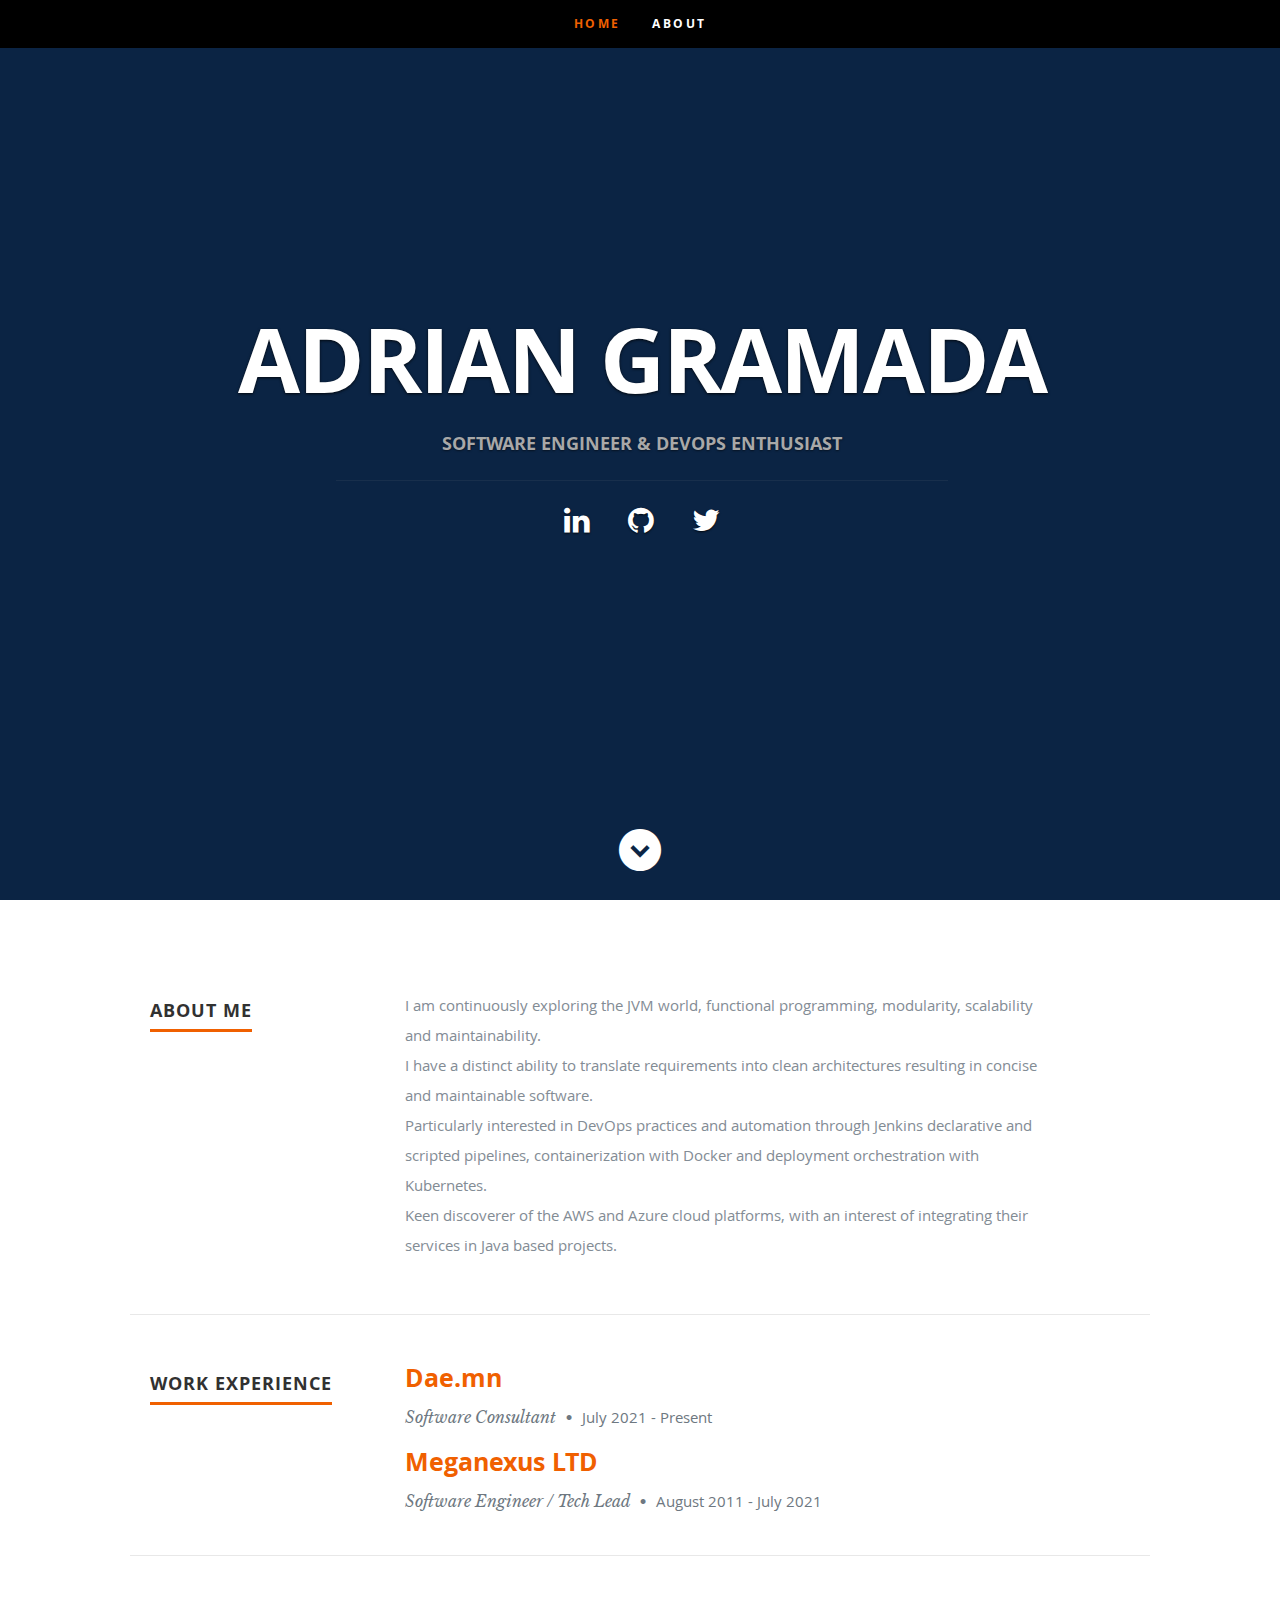
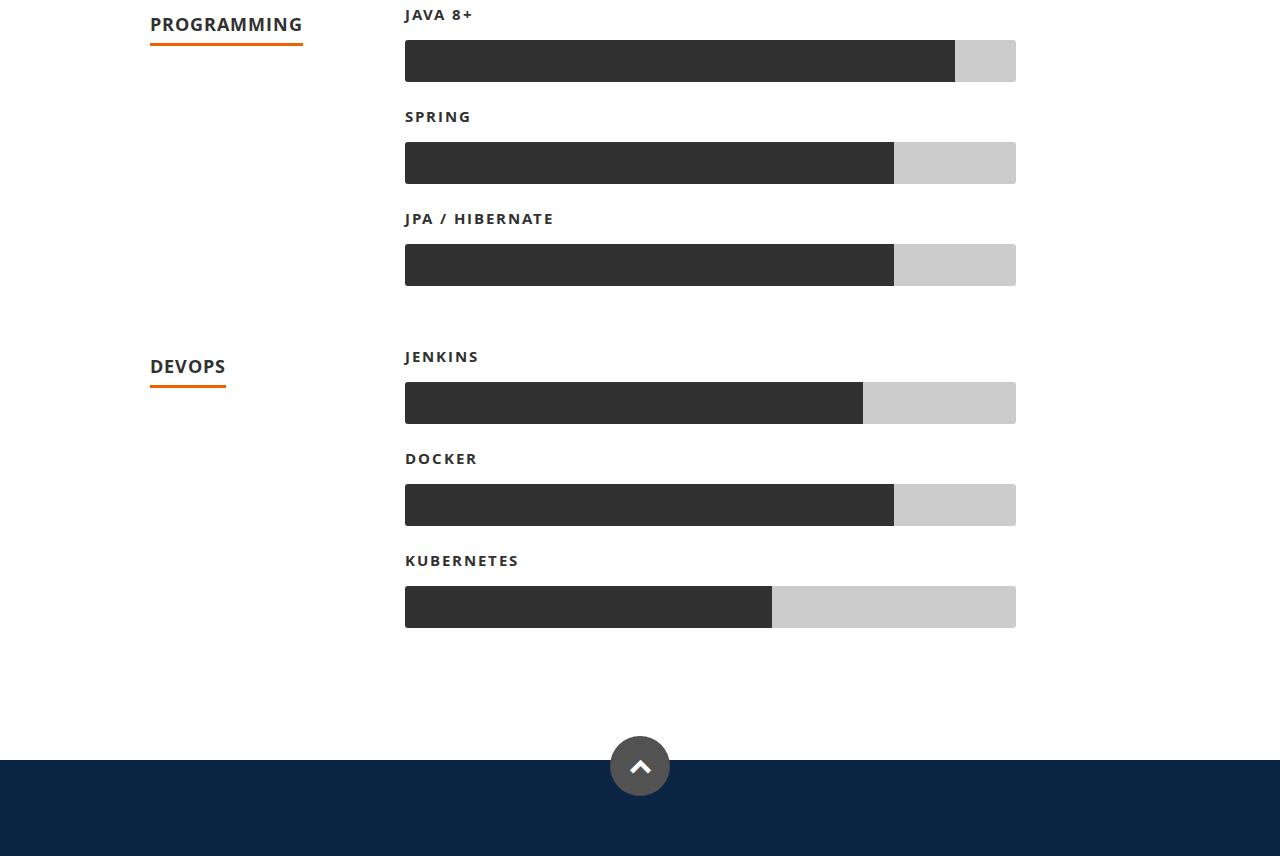
==== commit 50a5a303: "Small typo fixed." ====
--- a/index.html
+++ b/index.html
@@ -40,8 +40,9 @@
       <div class="row banner">
          <div class="banner-text">
             <h1 class="responsive-headline">Adrian Gramada</h1>
-            <h3>Software Engineer & DevOps enthusiast</h3>
+            <h3>Software Engineer & DevOps Enthusiast</h3>
             <hr />
+            
             <ul class="social">
                <li><a href="https://www.linkedin.com/in/graadi/"><i class="fa fa-linkedin"></i></a></li>
                <li><a href="https://github.com/graadi"><i class="fa fa-github"></i></a></li>
@@ -106,7 +107,7 @@
 
                <div class="twelve columns">
 
-                  <h3><a href="https://www.meganexus.com">Meganexus</a></h3>
+                  <h3><a href="https://www.meganexus.com">Meganexus LTD</a></h3>
                   <p class="info">Software Engineer / Tech Lead <span>&bull;</span> <em class="date">August 2011 - July 2021</em></p>
 
                </div>
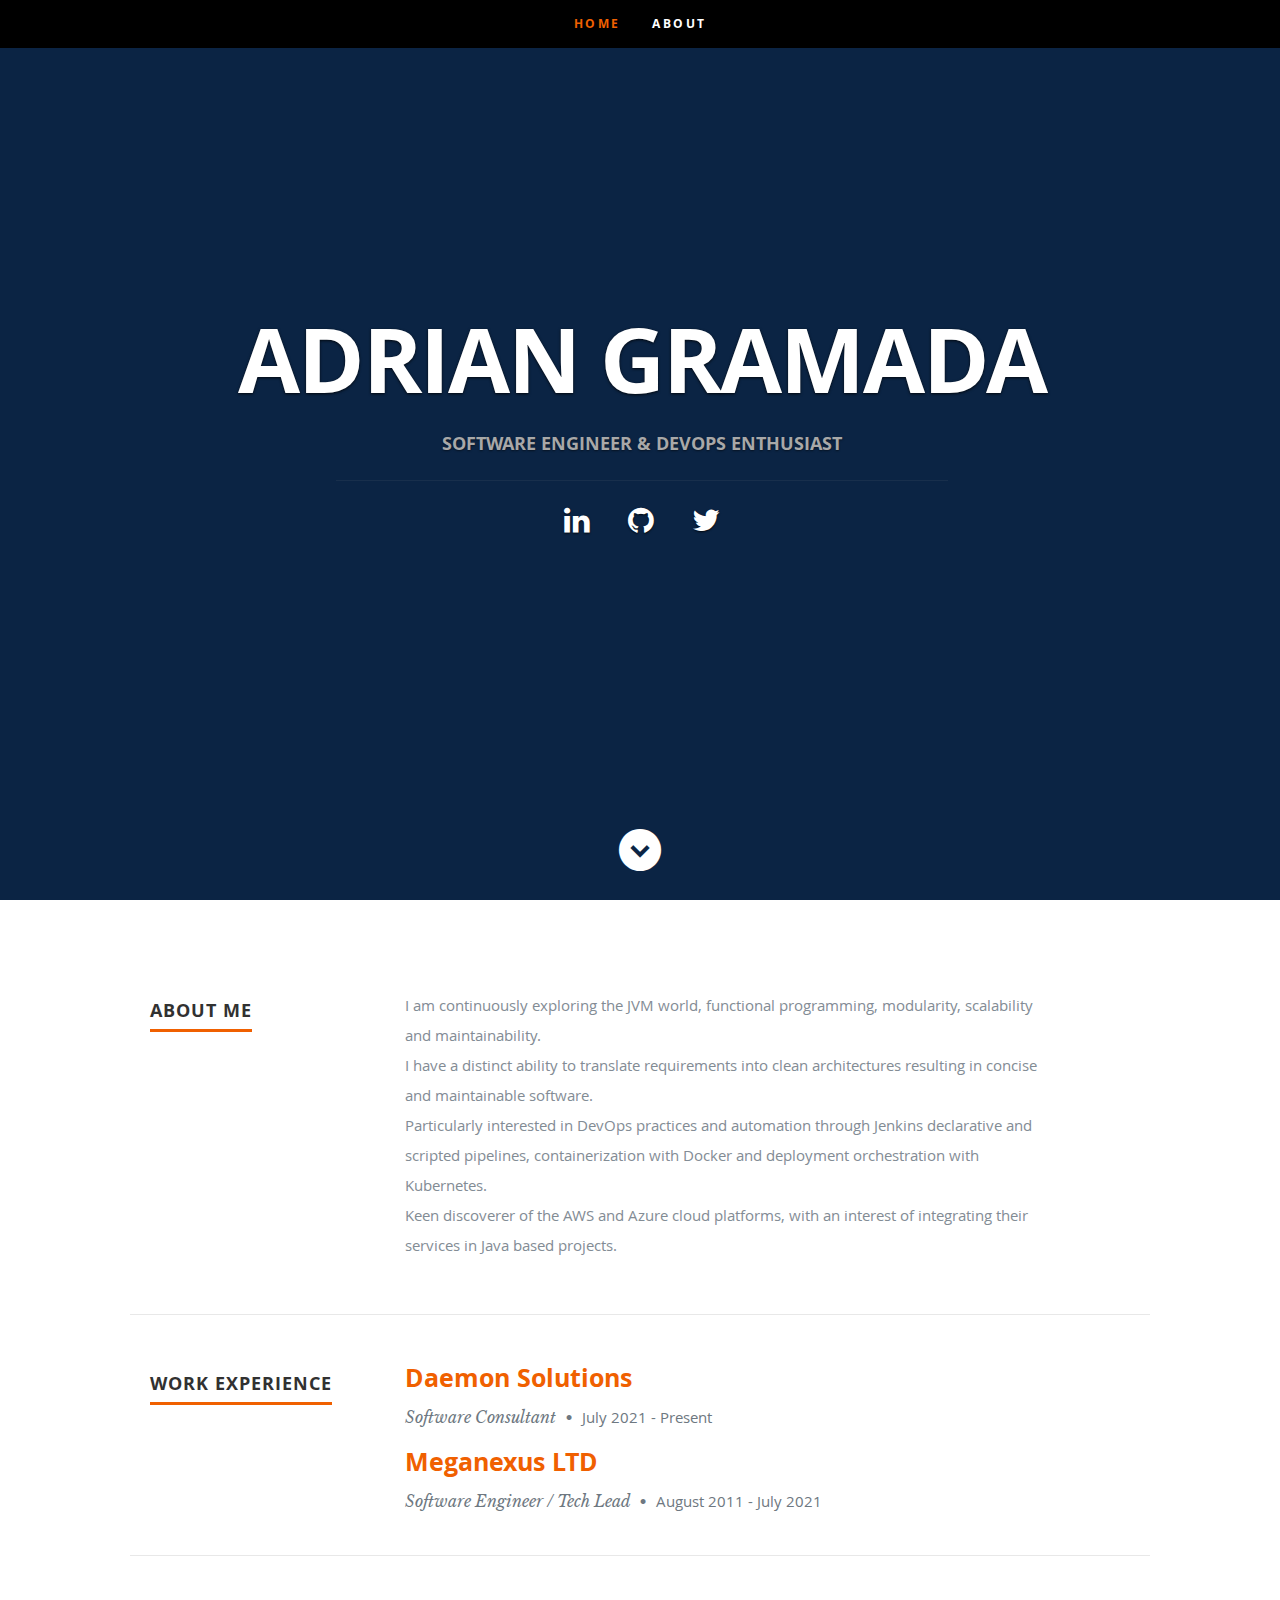
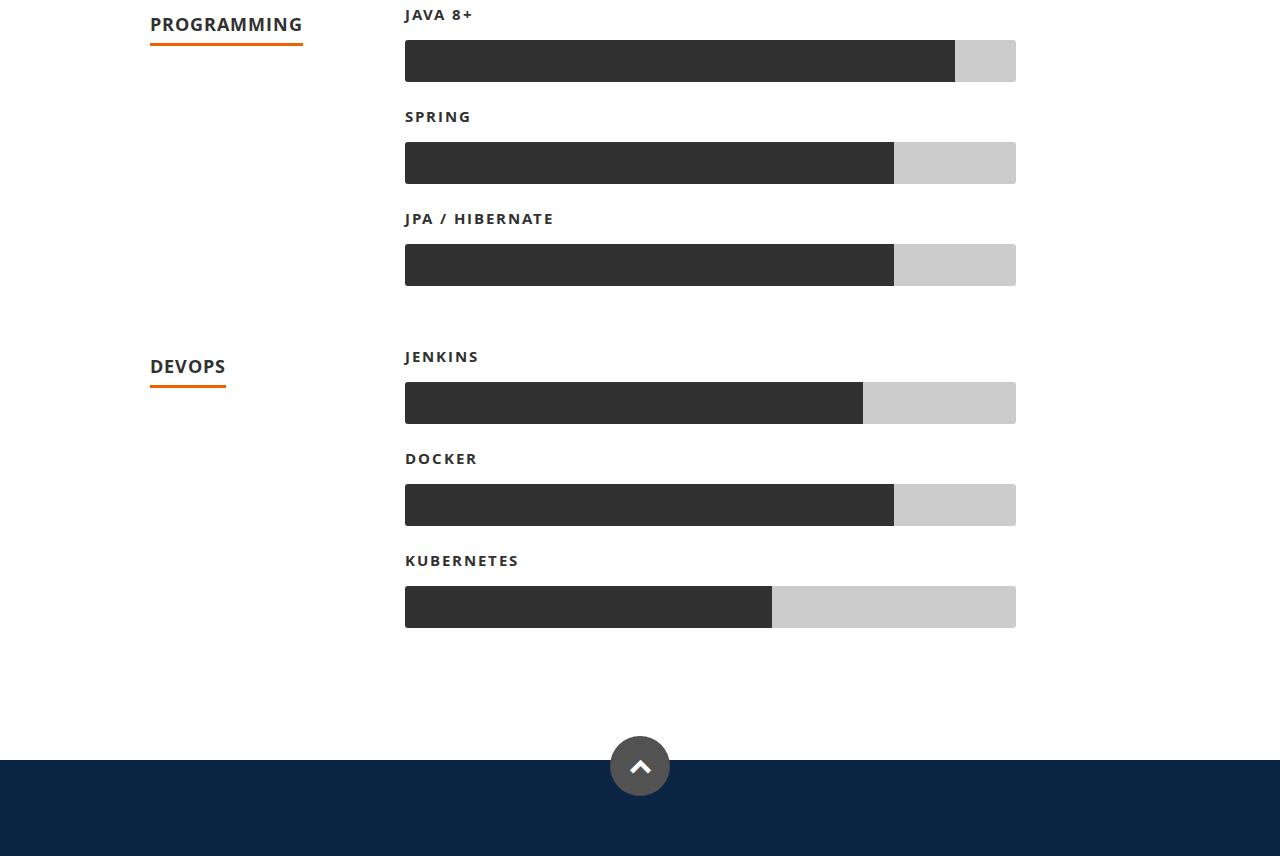
==== commit 36327f81: "Update index.html" ====
--- a/index.html
+++ b/index.html
@@ -96,7 +96,7 @@
 
                <div class="twelve columns">
 
-                  <h3><a href="https://dae.mn">Dae.mn</a></h3>
+                  <h3><a href="https://dae.mn">Daemon Solutions</a></h3>
                   <p class="info">Software Consultant <span>&bull;</span> <em class="date">July 2021 - Present</em></p>
 
                </div>
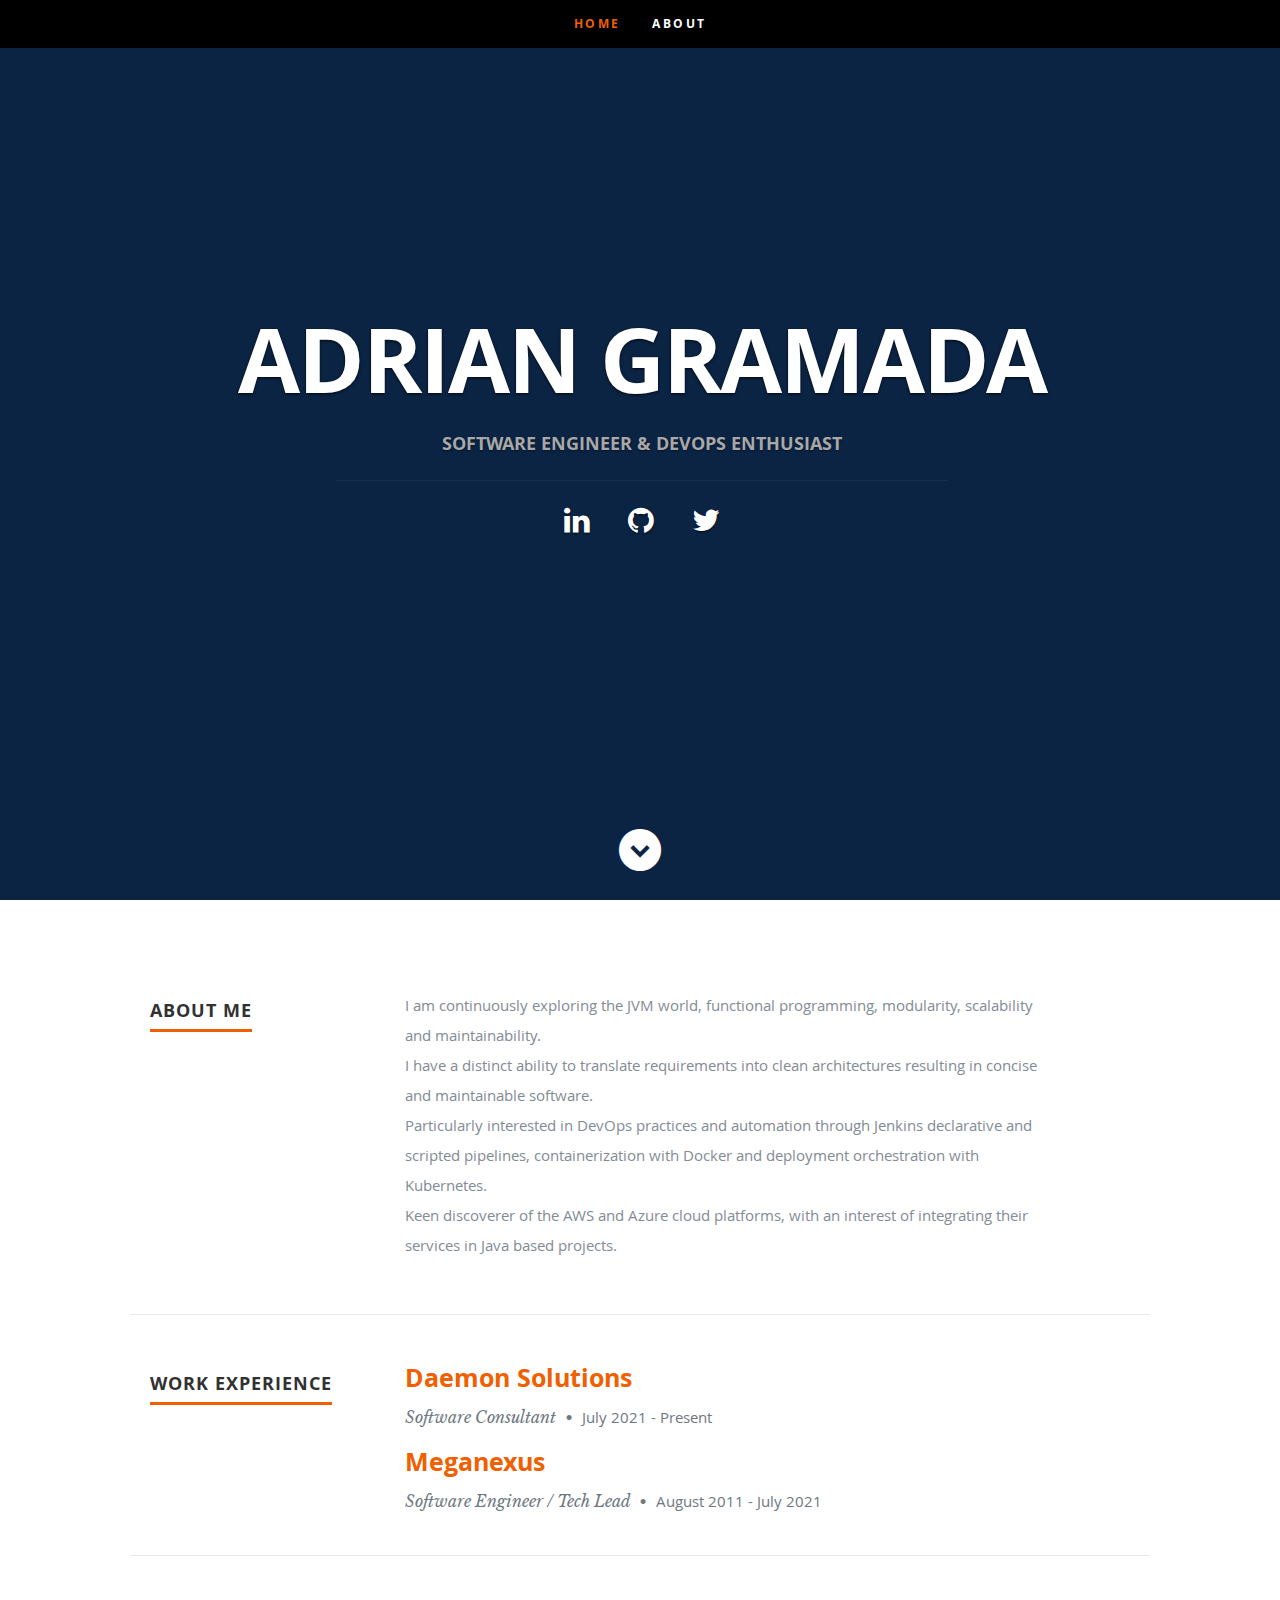
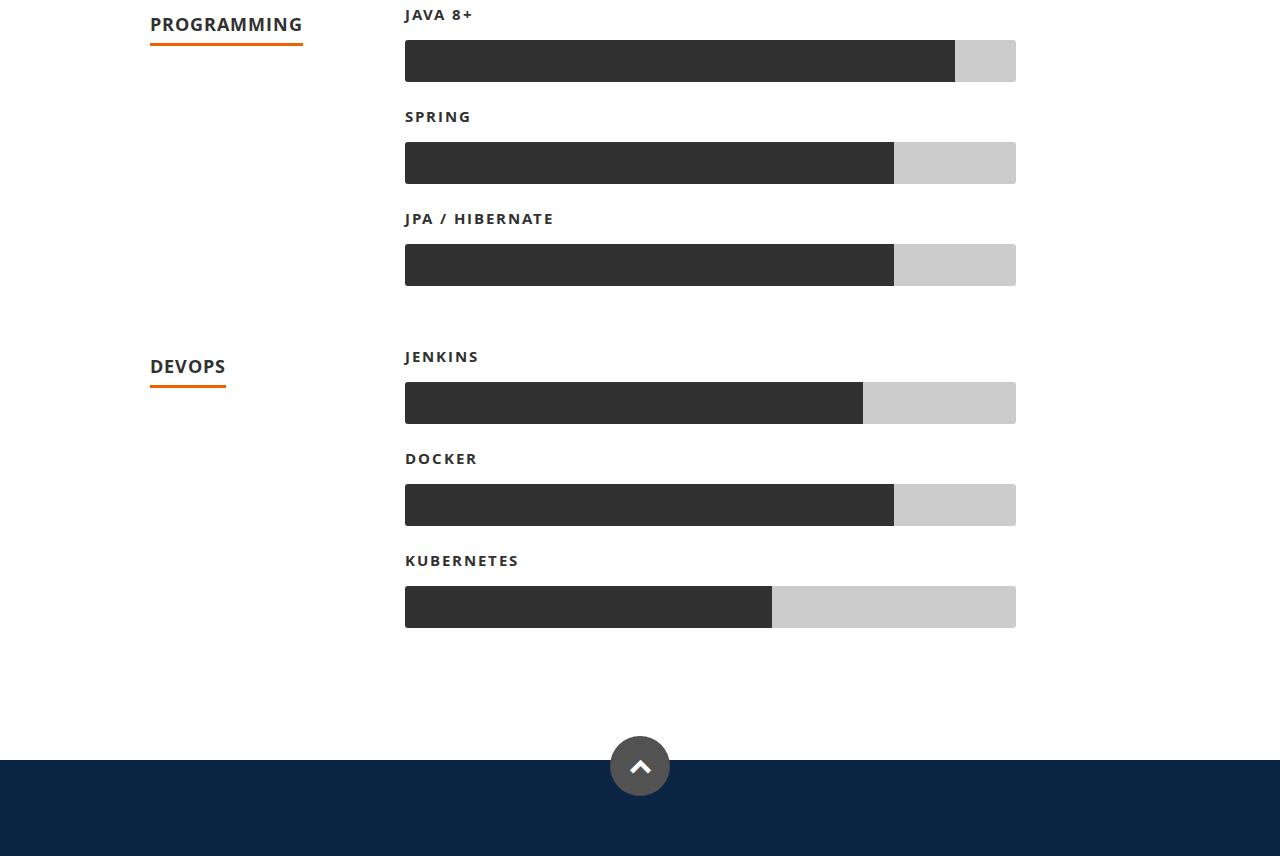
==== commit 71d08801: "Update index.html" ====
--- a/index.html
+++ b/index.html
@@ -107,7 +107,7 @@
 
                <div class="twelve columns">
 
-                  <h3><a href="https://www.meganexus.com">Meganexus LTD</a></h3>
+                  <h3><a href="https://www.meganexus.com">Meganexus</a></h3>
                   <p class="info">Software Engineer / Tech Lead <span>&bull;</span> <em class="date">August 2011 - July 2021</em></p>
 
                </div>
